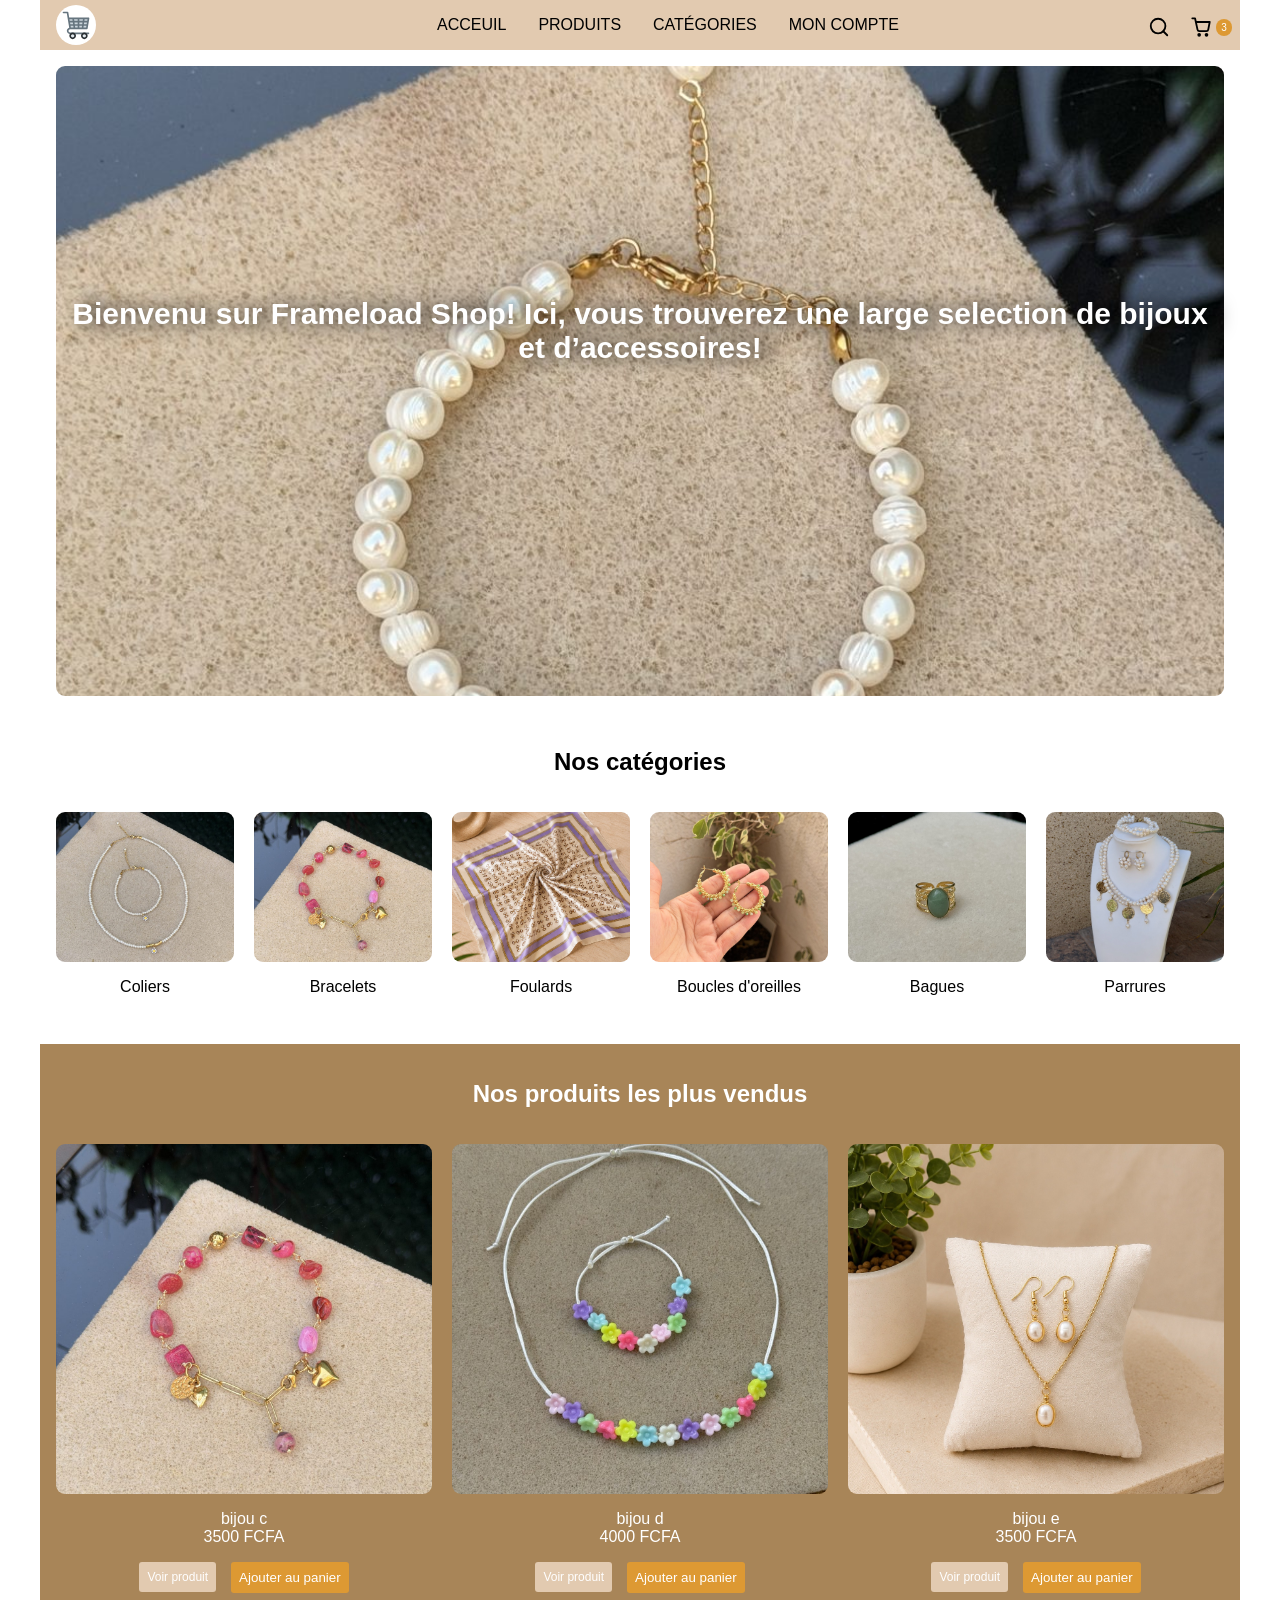
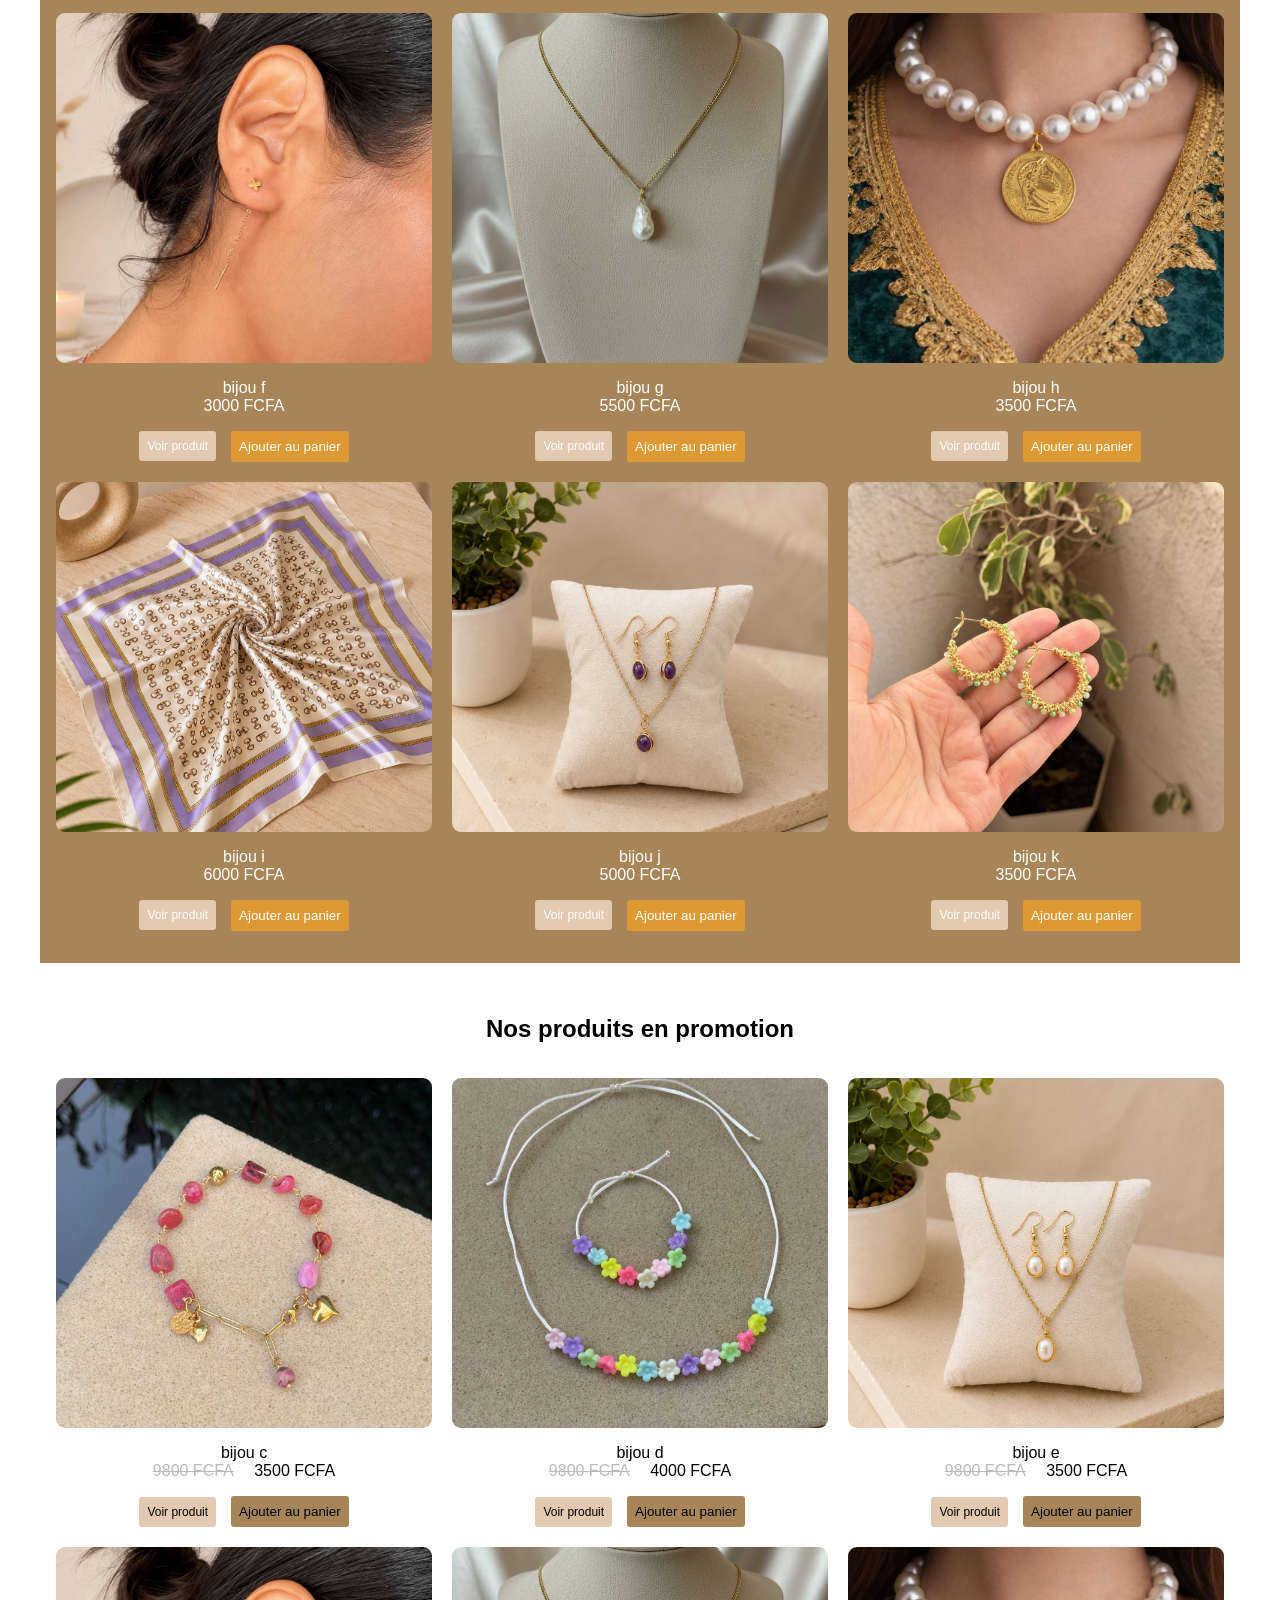
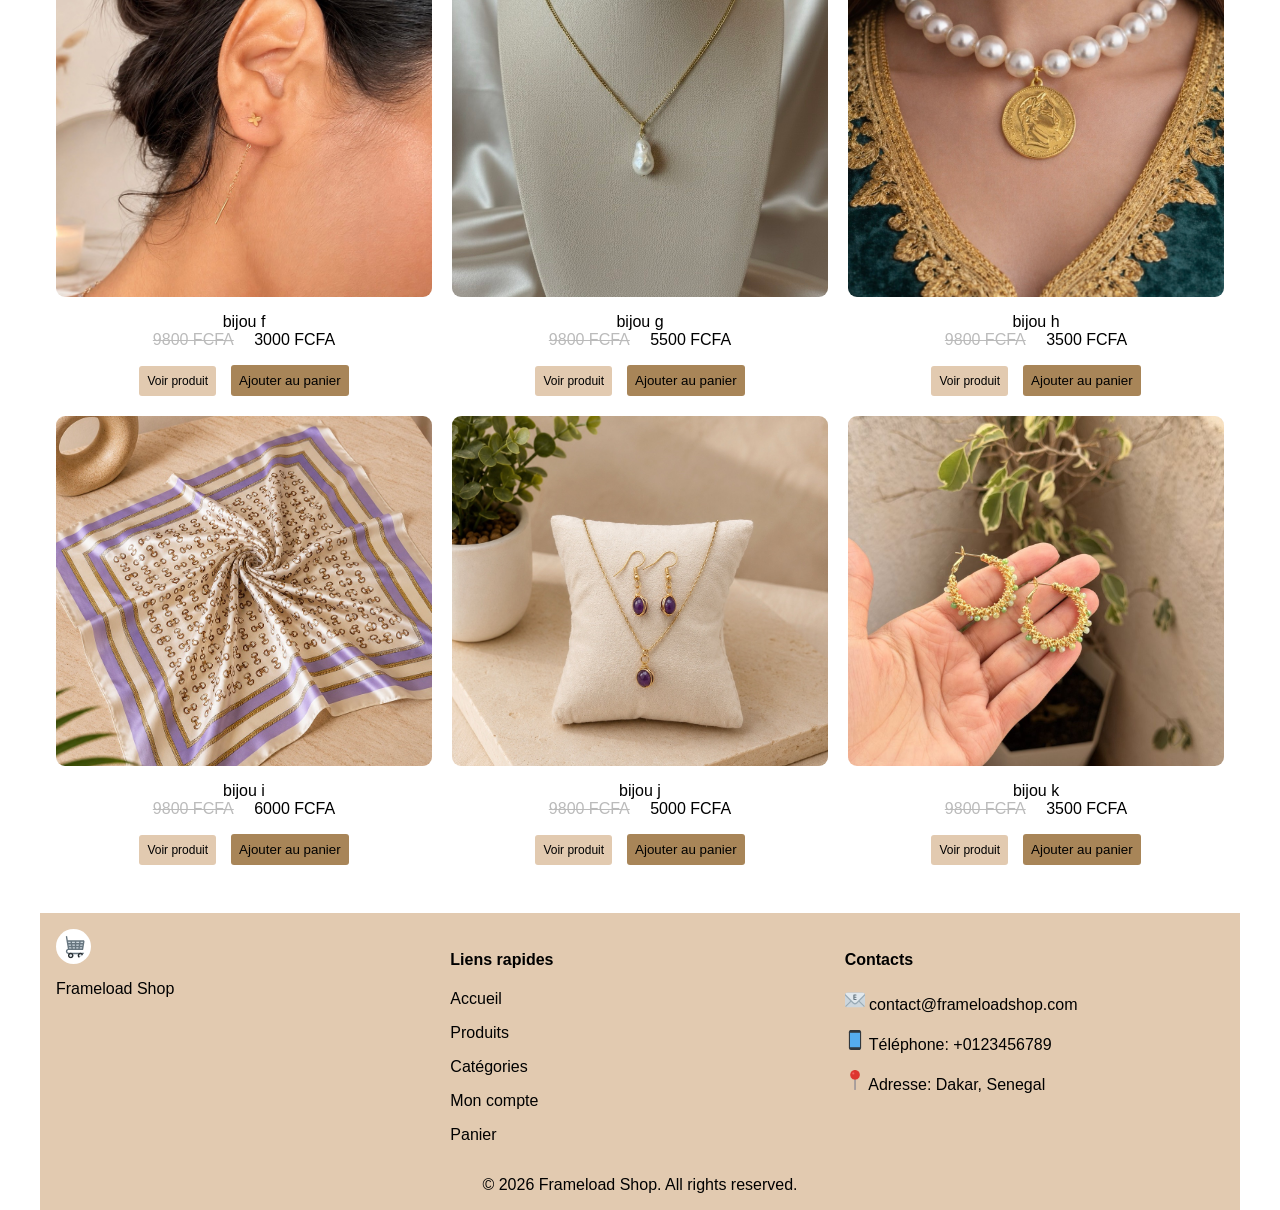
==== index.html @ c7bfb18d "feat: added a simple js scroll mechanism" ====
<!DOCTYPE html>
<html lang="fr">

<head>
    <meta charset="utf-8">
    <link rel="icon" type="image/x-icon" href="images/assets/favicon.ico">
    <link rel="icon" type="image/png" sizes="16x16" href="images/assets/favicon-16x16.png">
    <link rel="icon" type="image/png" sizes="32x32" href="images/assets/favicon-32x32.png">
    <link rel="apple-touch-icon" sizes="180x180" href="images/assets/apple-touch-icon.png">
    <link rel="icon" type="image/png" sizes="192x192" href="images/assets/icon-192x192.png">
    <link rel="icon" type="image/png" sizes="512x512" href="images/assets/icon-512x512.png">
    <meta name="viewport" content="width=device-width,initial-scale=1">
    <meta name="theme-color" content="#000000">
    <meta name="description"
        content="bijou est une web app d'e-commerce specialisée dans la vente de plante d'bijou vera. Elle a été concu avec React">
    <title>Frameload Shop - Acceuil</title>
    <script defer="defer" src="js/main.js"></script>
    <link href="css/style.css" rel="stylesheet">
</head>

<body class="container">
        <!-- debut header -->
        <header class="flex items-center justify-between" style="background: var(--secondary); z-index: 9; position: sticky; top: 0px; height: 50px;">
            <a style="border-radius: 45px" class="fmld-mrg-left fmld-hide-mobile white flex items-start fmld-pdg" href="./index.html">
                <img src="images/assets/cart.svg" alt="logo frameloadshop" width="30px" height="30px">
            </a>
            <div class="flex items-center justify-center fmld-pdg-left fmld-pdg-right header-container fmld-hide-mobile">
                <span
                    class="fmld-pdg-16 fmld-zoom-out fmld-upper" ><a href="./index.html">Acceuil</a>
                </span>
                <span
                    class="fmld-pdg-16 fmld-zoom-out fmld-upper"><a href="./pages/products.html" >Produits</a>
                </span>
                <span
                    class="fmld-pdg-16 fmld-zoom-out fmld-upper"><a href="./pages/categories.html" >Catégories</a>
                </span>
                <span
                    class="fmld-pdg-16 fmld-zoom-out fmld-upper"><a href="./pages/account.html" >Mon compte</a>
                </span>
            </div>
            <!-- <div class=""> -->
                <button onclick="viewCart('#nav-modal')" class="btn fmld-pdg-8 c-btn fmld-zoom-out fmld-hide-nomobile"
                    style="position: absolute; top: 8px; display: inline-block;">
                    <svg class="fmld-svg"
                        xmlns="http://www.w3.org/2000/svg" width="22" height="22" viewBox="0 0 24 24" fill="none"
                        stroke="currentColor" stroke-width="2" stroke-linecap="round" stroke-linejoin="round">
                        <line x1="3" y1="12" x2="21" y2="12"></line>
                        <line x1="3" y1="6" x2="21" y2="6"></line>
                        <line x1="3" y1="18" x2="21" y2="18"></line>
                    </svg>
                </button>
                
                <span class="fmld-hide-nomobile flex items-center justify-center fmld-width-100">
                    <a class="white fmld-pdg fmld-round"
                    href="./index.html">
                        <img src="images/assets/cart.svg" width="25px" height="25px" alt="app logo">
                    </a>
                </span>
                
                <div class=""
                    style="position: absolute; right: 0px; top: 8px; display: inline-block; width: 100px;">
                    <button onclick="viewCart('#search-modal')"
                        class="fmld-pdg-8 btn c-btn btn fmld-zoom-out">
                        <svg class="fmld-svg"
                            xmlns="http://www.w3.org/2000/svg" width="22" height="22" viewBox="0 0 24 24" fill="none"
                            stroke="currentColor" stroke-width="2" stroke-linecap="round" stroke-linejoin="round">
                            <circle cx="11" cy="11" r="8"></circle>
                            <line x1="21" y1="21" x2="16.65" y2="16.65"></line>
                        </svg>
                    </button>
                    <button onclick="viewCart('#cart-modal')" class="fmld-pdg-8 btn c-btn fmld-zoom-out">
                        <svg class="fmld-svg"
                            xmlns="http://www.w3.org/2000/svg" width="22" height="22" viewBox="0 0 24 24" fill="none"
                            stroke="currentColor" stroke-width="2" stroke-linecap="round" stroke-linejoin="round">
                            <circle cx="10" cy="20.5" r="1"></circle>
                            <circle cx="18" cy="20.5" r="1"></circle>
                            <path d="M2.5 2.5h3l2.7 12.4a2 2 0 0 0 2 1.6h7.7a2 2 0 0 0 2-1.6l1.6-8.4H7.1"></path>
                        </svg>
                        <span style="background: var(--accent); border-radius: 18px; color: white; padding: 3px 5px; font-size: 10px;">3</span>
                    </button>
                </div>
            <!-- </div> -->
        </header>

        <!-- nav panel -->
        <nav class="modal-parent" id="nav-modal">
            <div onclick="viewCart('#nav-modal')" class="modal-underlay"></div>
            <!-- navigation -->
            <div class="fmld-modal overlay-content fmld-anim-left" style="right: auto; left: 0%;">
                <div class="flex col wrap fmld-pdg-top fmld-mrg-top">
                    <a class="fmld-pdg-16 nav-btn-mobile fmld-xlarge" href="./index.html">Acceuil</a>
                    <a class="fmld-pdg-16 nav-btn-mobile fmld-xlarge" href="./pages/products.html">Produits</a>
                    <a class="fmld-pdg-16 nav-btn-mobile fmld-xlarge" href="./pages/categories.html">Catégories</a>
                    <a class="fmld-pdg-16 nav-btn-mobile fmld-xlarge" href="./pages/account.html">Compte</a>
                    <a class="fmld-pdg-16 nav-btn-mobile fmld-xlarge" href="./pages/cart.html">Panier</a>
                </div>
                
                <button onclick="viewCart('#nav-modal')" class="fmld-xlarge fmld-bold fmld-pdg-left fmld-pdg-right" style="position: absolute; top: 16px; right: 16px;">×</button>
            </div>
        </nav>
        <!-- fin header -->
        <main id="main" class="fmld-mrg-tb">
            <!-- bannière principale -->
            <section id="home-banner" class="fmld-mrg-16">
                <img src="images/products/img_0218-1152x1536.jpeg" alt="image produit">
                <h1 class="fmld-pdg-left fmld-pdg-right flex fmld-center items-center justify-center fmld-pdg fmld-width-90-fmld-width-400-l">
                    Bienvenu sur Frameload Shop! Ici, vous trouverez une large selection de bijoux et d’accessoires!</h1>
            </section>

            <!-- catégories -->
            <section class="fmld-center fmld-white fmld-pdg-top">
                <h2>Nos catégories</h2>
                <div class="grid-repeat-4 gap-2 fmld-pdg-16">
                    <div>
                        <a href="./pages/categories.html"><img class="category-img"
                                src="images/products/img_0215-1-1152x1536.jpeg" alt="image produit">
                            <p><span>Coliers</span></p>
                        </a>
                    </div>
                    <div>
                        <a href="./pages/categories.html"><img class="category-img"
                                src="images/products/img_0220-1152x1536.jpeg" alt="image produit">
                            <p><span>Bracelets</span></p>
                        </a>
                    </div>
                    <div>
                        <a href="./pages/categories.html"><img class="category-img"
                                src="images/products/724a218a-c403-4f24-9ea8-96eb12fb51f2-1.jpeg" alt="image produit">
                            <p><span>Foulards</span></p>
                        </a>
                    </div>
                    <div>
                        <a href="./pages/categories.html"><img class="category-img"
                                src="images/products/img_0269-1152x1536.jpeg" alt="image produit">
                            <p><span>Boucles d'oreilles</span></p>
                        </a>
                    </div>
                    <div>
                        <a href="./pages/categories.html"><img class="category-img"
                                src="images/products/img_5902-1152x1536.jpeg" alt="image produit">
                            <p><span>Bagues</span></p>
                        </a>
                    </div>
                    <!-- <div>
                        <a href="./pages/categories.html"><img class="category-img"
                                src="images/products/a.jpeg" alt="image produit">
                            <p><span>Galets</span></p>
                        </a>
                    </div> -->
                    <div>
                        <a href="./pages/categories.html"><img class="category-img"
                                src="images/products/img_0961-1-scaled.jpeg" alt="image produit">
                            <p><span>Parrures</span></p>
                        </a>
                    </div>
                </div>
            </section>

            <!-- produits populaires -->
            <section class="fmld-mrg-tb fmld-pdg-top fmld-pdg-bottom fmld-center primary text-white">
                <h2>Nos produits les plus vendus</h2>
                <div class="grid-repeat gap-2 fmld-pdg-16">
                    <div class="fmld-mrg-tb-">
                        <a href="./product-detail.html">
                            <img src="images/products/img_0220-1152x1536.jpeg" class="product-img" alt="image produit">
                            <p>
                                <span>bijou c</span><br>
                                <span>3500 FCFA</span>
                            </p>
                        </a>
                        <div class="flex items-center justify-center gap-1">
                            <a href="./pages/product-detail.html" class="btn fav-btn fmld-zoom-out fmld-small secondary text-black">Voir produit</a> <button class="btn fav-btn fmld-zoom-out accent">Ajouter au panier</button>
                        </div>
                    </div>
                    <div class="fmld-mrg-tb-"><a href="./pages/product-detail.html"><img
                                src="images/products/img_0360-1152x1536.jpeg" class="product-img" alt="image produit">
                            <p><span>bijou d</span><br><span>4000 FCFA</span></p>
                        </a>
                        <div class="flex items-center justify-center gap-1">
                            <a href="./pages/product-detail.html" class="btn fav-btn fmld-zoom-out fmld-small secondary text-black">Voir produit</a> <button class="btn fav-btn fmld-zoom-out accent">Ajouter au panier</button>
                        </div></div>
                    <div class="fmld-mrg-tb-"><a href="./pages/product-detail.html">
                        <img
                                src="images/products/copy_4aebbcf3-3733-4505-a703-7c349a429045.jpeg" class="product-img" alt="image produit">
                            <p><span>bijou e</span><br><span>3500 FCFA</span></p>
                        </a>
                        <div class="flex items-center justify-center gap-1">
                            <a href="./pages/product-detail.html" class="btn fav-btn fmld-zoom-out fmld-small secondary text-black">Voir produit</a> <button class="btn fav-btn fmld-zoom-out accent">Ajouter au panier</button>
                        </div></div>
                    <div class="fmld-mrg-tb-"><a href="./pages/product-detail.html"><img
                        src="images/products/copy_bfe592db-873a-4e55-8c49-1a8b7764c0f2.jpeg" class="product-img" alt="image produit">
                            <p><span>bijou f</span><br><span>3000 FCFA</span></p>
                        </a>
                        <div class="flex items-center justify-center gap-1">
                            <a href="./pages/product-detail.html" class="btn fav-btn fmld-zoom-out fmld-small secondary text-black">Voir produit</a> <button class="btn fav-btn fmld-zoom-out accent">Ajouter au panier</button>
                        </div></div>
                    <div class="fmld-mrg-tb-"><a href="./pages/product-detail.html"><img
                                src="images/products/img_0561.jpeg" class="product-img" alt="image produit">
                            <p><span>bijou g</span><br><span>5500 FCFA</span></p>
                        </a>
                        <div class="flex items-center justify-center gap-1">
                            <a href="./pages/product-detail.html" class="btn fav-btn fmld-zoom-out fmld-small secondary text-black">Voir produit</a> <button class="btn fav-btn fmld-zoom-out accent">Ajouter au panier</button>
                        </div></div>
                    <div class="fmld-mrg-tb-"><a href="./pages/product-detail.html"><img
                                src="images/products/2ea9ccf4-2689-433b-bcbb-2a005c1012db-1.jpeg" class="product-img" alt="image produit">
                            <p><span>bijou h</span><br><span>3500 FCFA</span></p>
                        </a>
                        <div class="flex items-center justify-center gap-1">
                            <a href="./pages/product-detail.html" class="btn fav-btn fmld-zoom-out fmld-small secondary text-black">Voir produit</a> <button class="btn fav-btn fmld-zoom-out accent">Ajouter au panier</button>
                        </div></div>
                    <div class="fmld-mrg-tb-"><a href="./pages/product-detail.html"><img
                                src="images/products/724a218a-c403-4f24-9ea8-96eb12fb51f2-1.jpeg" class="product-img" alt="image produit">
                            <p><span>bijou i</span><br><span>6000 FCFA</span></p>
                        </a>
                        <div class="flex items-center justify-center gap-1">
                            <a href="./pages/product-detail.html" class="btn fav-btn fmld-zoom-out fmld-small secondary text-black">Voir produit</a> <button class="btn fav-btn fmld-zoom-out accent">Ajouter au panier</button>
                        </div></div>
                    <div class="fmld-mrg-tb-"><a href="./pages/product-detail.html"><img
                                src="images/products/copy_27ce58d0-7865-4e79-ac67-4fc6a7f4daf3.jpeg" class="product-img" alt="image produit">
                            <p><span>bijou j</span><br><span>5000 FCFA</span></p>
                        </a>
                        <div class="flex items-center justify-center gap-1">
                            <a href="./pages/product-detail.html" class="btn fav-btn fmld-zoom-out fmld-small secondary text-black">Voir produit</a> <button class="btn fav-btn fmld-zoom-out accent">Ajouter au panier</button>
                        </div></div>
                    <div class="fmld-mrg-tb-"><a href="pages/product-detail.html"><img
                                src="images/products/img_0269-1152x1536.jpeg" class="product-img" alt="image produit">
                            <p><span>bijou k</span><br><span>3500 FCFA</span></p>
                        </a>
                        <div class="flex items-center justify-center gap-1">
                            <a href="./pages/product-detail.html" class="btn fav-btn fmld-zoom-out fmld-small secondary text-black">Voir produit</a> <button class="btn fav-btn fmld-zoom-out accent">Ajouter au panier</button>
                        </div></div>
                </div>
            </section>

            <!-- produits en promotion -->
            <section class="fmld-mrg-tb fmld-pdg-top fmld-pdg-bottom" style="background: var(--white); color: var(--black); text-align: center;">
                <h2>Nos produits en promotion</h2>
                <div class="grid-repeat gap-2 fmld-pdg-16">
                    <div class="fmld-mrg-tb-">
                        <a href="./product-detail.html">
                            <img src="images/products/img_0220-1152x1536.jpeg" class="product-img" alt="image produit">
                            <p><span>bijou c</span><br> <span class="fmld-line-through fmld-pdg-right text-gray">9800 FCFA</span> <span>3500 FCFA</span></p>
                        </a>
                        <div class="flex items-center justify-center gap-1">
                            <a href="./pages/product-detail.html" class="btn fav-btn fmld-zoom-out fmld-small secondary">Voir produit</a> <button class="btn fav-btn fmld-zoom-out">Ajouter au panier</button>
                        </div>
                    </div>
                    <div class="fmld-mrg-tb-"><a href="./pages/product-detail.html"><img
                                src="images/products/img_0360-1152x1536.jpeg" class="product-img" alt="image produit">
                            <p><span>bijou d</span><br> <span class="fmld-line-through fmld-pdg-right text-gray">9800 FCFA</span> <span>4000 FCFA</span></p>
                        </a><div class="flex items-center justify-center gap-1">
                            <a href="./pages/product-detail.html" class="btn fav-btn fmld-zoom-out fmld-small secondary">Voir produit</a> <button class="btn fav-btn fmld-zoom-out">Ajouter au panier</button>
                        </div></div>
                    <div class="fmld-mrg-tb-"><a href="./pages/product-detail.html">
                        <img
                                src="images/products/copy_4aebbcf3-3733-4505-a703-7c349a429045.jpeg" class="product-img" alt="image produit">
                            <p><span>bijou e</span><br> <span class="fmld-line-through fmld-pdg-right text-gray">9800 FCFA</span> <span>3500 FCFA</span></p>
                        </a><div class="flex items-center justify-center gap-1">
                            <a href="./pages/product-detail.html" class="btn fav-btn fmld-zoom-out fmld-small secondary">Voir produit</a> <button class="btn fav-btn fmld-zoom-out">Ajouter au panier</button>
                        </div></div>
                    <div class="fmld-mrg-tb-"><a href="./pages/product-detail.html"><img
                        src="images/products/copy_bfe592db-873a-4e55-8c49-1a8b7764c0f2.jpeg" class="product-img" alt="image produit">
                            <p><span>bijou f</span><br> <span class="fmld-line-through fmld-pdg-right text-gray">9800 FCFA</span> <span>3000 FCFA</span></p>
                        </a><div class="flex items-center justify-center gap-1">
                            <a href="./pages/product-detail.html" class="btn fav-btn fmld-zoom-out fmld-small secondary">Voir produit</a> <button class="btn fav-btn fmld-zoom-out">Ajouter au panier</button>
                        </div></div>
                    <div class="fmld-mrg-tb-">
                        <a href="./pages/product-detail.html">
                            <img src="images/products/img_0561.jpeg" class="product-img" alt="image produit">
                            <p><span>bijou g</span><br> <span class="fmld-line-through fmld-pdg-right text-gray">9800 FCFA</span> <span>5500 FCFA</span></p>
                        </a>
                        <div class="flex items-center justify-center gap-1">
                            <a href="./pages/product-detail.html" class="btn fav-btn fmld-zoom-out fmld-small secondary">Voir produit</a> <button class="btn fav-btn fmld-zoom-out">Ajouter au panier</button>
                        </div></div>
                    <div class="fmld-mrg-tb-"><a href="./pages/product-detail.html"><img
                                src="images/products/2ea9ccf4-2689-433b-bcbb-2a005c1012db-1.jpeg" class="product-img" alt="image produit">
                            <p><span>bijou h</span><br> <span class="fmld-line-through fmld-pdg-right text-gray">9800 FCFA</span> <span>3500 FCFA</span></p>
                        </a><div class="flex items-center justify-center gap-1">
                            <a href="./pages/product-detail.html" class="btn fav-btn fmld-zoom-out fmld-small secondary">Voir produit</a> <button class="btn fav-btn fmld-zoom-out">Ajouter au panier</button>
                        </div></div>
                    <div class="fmld-mrg-tb-"><a href="./pages/product-detail.html"><img
                                src="images/products/724a218a-c403-4f24-9ea8-96eb12fb51f2-1.jpeg" class="product-img" alt="image produit">
                            <p><span>bijou i</span><br> <span class="fmld-line-through fmld-pdg-right text-gray">9800 FCFA</span> <span>6000 FCFA</span></p>
                        </a><div class="flex items-center justify-center gap-1">
                            <a href="./pages/product-detail.html" class="btn fav-btn fmld-zoom-out fmld-small secondary">Voir produit</a> <button class="btn fav-btn fmld-zoom-out">Ajouter au panier</button>
                        </div></div>
                    <div class="fmld-mrg-tb-"><a href="./pages/product-detail.html"><img
                                src="images/products/copy_27ce58d0-7865-4e79-ac67-4fc6a7f4daf3.jpeg" class="product-img" alt="image produit">
                            <p><span>bijou j</span><br> <span class="fmld-line-through fmld-pdg-right text-gray">9800 FCFA</span> <span>5000 FCFA</span></p>
                        </a>
                        <div class="flex items-center justify-center gap-1">
                            <a href="./pages/product-detail.html" class="btn fav-btn fmld-zoom-out fmld-small secondary">Voir produit</a> <button class="btn fav-btn fmld-zoom-out">Ajouter au panier</button>
                        </div></div>
                    <div class="fmld-mrg-tb-"><a href=".pages/product-detail.html"><img
                                src="images/products//img_0269-1152x1536.jpeg" class="product-img" alt="image produit">
                            <p><span>bijou k</span><br> <span class="fmld-line-through fmld-pdg-right text-gray">9800 FCFA</span> <span>3500 FCFA</span></p>
                        </a><div class="flex items-center justify-center gap-1">
                            <a href="./pages/product-detail.html" class="btn fav-btn fmld-zoom-out fmld-small secondary">Voir produit</a> <button class="btn fav-btn fmld-zoom-out">Ajouter au panier</button>
                        </div></div>
                </div>
            </section>

            <!-- modals -->
            <aside>
                <div class="modal-parent" id="cart-modal">
                    <div onclick="viewCart('#cart-modal')" class="modal-underlay"></div>
                    <div class="fmld-modal fmld-anim-right">
                        <h4 class="flex items-center justify-between gap-1 fmld-pdg-8">
                            <span class="fmld-large fmld-bold">
                                Mon panier
                                <span class="accent text-white" style="border-radius: 20px; padding: 3px 5px; margin: 4px; font-size: 10px;">3</span>
                            </span>
                            <button onclick="viewCart('#cart-modal')" class="fmld-xlarge fmld-bold fmld-pdg-left fmld-pdg-right">×</button>
                        </h4>
                        <div class="fmld-pdg-8" style="overflow-y: scroll;">
                            <div id="item-1" class="flex items-center justify-between gap-1 border-top-light" style="height: 125px;">
                                <a href="./pages/product-detail.html">
                                    <img alt="image produit" src="./images/products/img_0218-1152x1536.jpeg" class="modal-cart-img">
                                </a>
                                <a class="fmld-mrg-tb fmld-medium" href="./pages/product-detail.html">bijou g</a>
        
                                <span class="fmld-mrg-tb fmld-medium">5500 FCFA</span>
    
                                <span >
                                    <button type="button" onclick="hideElement('#item-1')" class="c-btn fmld-large">×</button>
                                </span>
                            </div>
                            <div id="item-2" class="flex items-center justify-between gap-1 border-top-light" style="height: 125px;">
                                <a href="./pages/product-detail.html">
                                    <img alt="image produit" src="./images/products/img_0412-1152x1536.jpeg" class="modal-cart-img">
                                </a>
                                <a class="fmld-mrg-tb fmld-medium" href="./pages/product-detail.html">bijou g</a>
        
                                <span class="fmld-mrg-tb fmld-medium">5500 FCFA</span>
                                
                                <span >
                                    <button type="button" onclick="hideElement('#item-2')" class="c-btn fmld-large">×</button>
                                </span>
                            </div>
                            <div id="item-3" class="flex items-center justify-between gap-1 border-top-light" style="height: 125px;">
                                <a href="./pages/product-detail.html">
                                    <img alt="image produit" src="./images/products/img_0360-1152x1536.jpeg" class="modal-cart-img">
                                </a>
                                <a class="fmld-mrg-tb fmld-medium" href="./pages/product-detail.html">bijou g</a>
        
                                <span class="fmld-mrg-tb fmld-medium">5500 FCFA</span>
                                
                                <span >
                                    <button type="button" onclick="hideElement('#item-3')" class="c-btn fmld-large">×</button>
                                </span>
                            </div>
                        </div>
                        <div class="flex items-center justify-between gap-1 fmld-pdg-8">
                            <a href="./cart.html">
                                <button class="btn fmld-pdg-16 fmld-zoom-out">Consulter mon panier</button>
                            </a>
                            <a href="./checkout.html">
                                <button class="btn fmld-pdg-16 fmld-zoom-out secondary">Acheter maintenant</button>
                            </a>
                        </div>
                    </div>
                </div>
                <div class="modal-parent" id="search-modal">
                    <div onclick="viewCart('#search-modal')" class="modal-underlay"></div>
                    <div class="fmld-modal fmld-anim-left" style="right: auto; left: 0%;">
                        <h4 class="flex items-center justify-between gap-1 fmld-mrg-16">
                            <span class="fmld-large fmld-bold">Rechercher quelquechose</span>
                            <button onclick="viewCart('#search-modal')" class="fmld-xlarge fmld-bold fmld-pdg-left fmld-pdg-right">×</button>
                        </h4>
                        <input id="search" class="fmld-width-90 fmld-pdg-8 fmld-mrg-right fmld-mrg-left border-gray" type="search" placeholder="Tapez ici pour rechercher" oninput="filterContent('.item-name','#search')"
                            style="height: 45px;">
                        <div class="fmld-mrg-16">
                            <div id="item-1" class="flex items-center justify-between gap-1 border-top-light" style="height: 125px;">
                                <a href="./pages/product-detail.html">
                                    <img alt="image produit" src="./images/products/img_0218-1152x1536.jpeg" class="modal-cart-img">
                                </a>
                                <a class="item-name fmld-mrg-tb fmld-medium" href="./pages/product-detail.html">bracelet</a>
        
                                <span class="fmld-mrg-tb fmld-medium">5500 FCFA</span>
    
                                <span >
                                    <button type="button" onclick="hideElement('#item-1')" class="c-btn fmld-large">×</button>
                                </span>
                            </div>
                            <div id="item-2" class="flex items-center justify-between gap-1 border-top-light" style="height: 125px;">
                                <a href="./pages/product-detail.html">
                                    <img alt="image produit" src="./images/products/img_0412-1152x1536.jpeg" class="modal-cart-img">
                                </a>
                                <a class="item-name fmld-mrg-tb fmld-medium" href="./pages/product-detail.html">boucle d'oreilles</a>
        
                                <span class="fmld-mrg-tb fmld-medium">5500 FCFA</span>
                                
                                <span >
                                    <button type="button" onclick="hideElement('#item-2')" class="c-btn fmld-large">×</button>
                                </span>
                            </div>
                            <div id="item-3" class="flex items-center justify-between gap-1 border-top-light" style="height: 125px;">
                                <a href="./pages/product-detail.html">
                                    <img alt="image produit" src="./images/products/img_0360-1152x1536.jpeg" class="modal-cart-img">
                                </a>
                                <a class="item-name fmld-mrg-tb fmld-medium" href="./pages/product-detail.html">galets</a>
        
                                <span class="fmld-mrg-tb fmld-medium">5500 FCFA</span>
                                
                                <span >
                                    <button type="button" onclick="hideElement('#item-3')" class="c-btn fmld-large">×</button>
                                </span>
                            </div>
                            <div id="item-4" class="flex items-center justify-between gap-1 border-top-light" style="height: 125px;">
                                <a href="./pages/product-detail.html">
                                    <img alt="image produit" src="./images/products/img_0269-1152x1536.jpeg" class="modal-cart-img">
                                </a>
                                <a class="item-name fmld-mrg-tb fmld-medium" href="./pages/product-detail.html">boucle d'oreilles</a>
        
                                <span class="fmld-mrg-tb fmld-medium">5500 FCFA</span>
                                
                                <span >
                                    <button type="button" onclick="hideElement('#item-3')" class="c-btn fmld-large">×</button>
                                </span>
                            </div>
                            <div id="item-5" class="flex items-center justify-between gap-1 border-top-light" style="height: 125px;">
                                <a href="./pages/product-detail.html">
                                    <img alt="image produit" src="./images/products/img_0561.jpeg" class="modal-cart-img">
                                </a>
                                <a class="item-name fmld-mrg-tb fmld-medium" href="./pages/product-detail.html">collier</a>
        
                                <span class="fmld-mrg-tb fmld-medium">5500 FCFA</span>
                                
                                <span >
                                    <button type="button" onclick="hideElement('#item-3')" class="c-btn fmld-large">×</button>
                                </span>
                            </div>
                        </div>
                    </div>
                </div>
            </aside>
        </main>

        <!-- footer -->
        <footer class="fmld-pdg-16" style="background: var(--secondary); position: relative; bottom: 0px;">
            <div class="grid-repeat gap-1">
              <!-- Brand -->
              <div>
                <a href="./index.html">
                    <img src="images/assets/cart.svg" width="25px" height="25px" alt="app logo" style="border-radius: 45px" class="white flex items-start fmld-pdg">
                </a>
                <p class="mt-2 text-sm text-gray-500">Frameload Shop</p>
              </div>
        
              <!-- Quick Links -->
            <div>
                <h4 class="">Liens rapides</h4>
                <ul class="fmld-list-nobullet fmld-pdg-0">
                    <li class="fmld-pdg-bottom"><a href="index.html">Accueil</a></li>
                    <li class="fmld-pdg-bottom"><a href="pages/products.html">Produits</a></li>
                    <li class="fmld-pdg-bottom"><a href="pages/categories.html">Catégories</a></li>
                    <li class="fmld-pdg-bottom"><a href="pages/account.html">Mon compte</a></li>
                    <li class="fmld-pdg-bottom"><a href="#">Panier</a></li>
                </ul>
            </div>
        
              <!-- Socials -->
              <div>
                <h4 class="">Contacts</h4>
                <p><img class="inline-block" src="images/assets/email.svg" alt="emoji email" height="20px" width="20px">  <a href="mailto:contact@frameloadshop.com" class=""> contact@frameloadshop.com</a></p>
                <p><img class="inline-block" src="images/assets/phone.svg" alt="emoji phone" height="20px" width="20px"> Téléphone: <a href="tel:+221707981934" class="">+0123456789</a></p>
                <p><img class="inline-block" src="images/assets/pin.png" alt="emoji phone" height="20px" width="20px"> Adresse: Dakar, Senegal</p>
              </div>
            </div>
        
            <div class="fmld-center ">
              © 2026 Frameload Shop. All rights reserved.
            </div>
        </footer>
</body>

</html>
---- css/style.css ----
:root {
    --primary: #a88558;
    --secondary: #e2cab0;
    --accent:#dd9933;/*#b58d8d*/
    --white: #fff;
    --black: var(--black);
    --gray: #bbb;
    --gray-light: #eee;
    --gray-dark: #333;
    --red: #f44336;
}

::-webkit-scrollbar {
    width: 0px;
    height: 0px;
}

::-webkit-scrollbar-track {
    background: #fff;
    width: 0px;
    height: 0px;
    
}

body {
    margin: 0px;
    padding: 0px;
    box-sizing: border-box;
    font-family: Helvetica, 'Trebuchet MS', 'Lucida Sans Unicode', 'Lucida Grande', 'Lucida Sans', sans-serif;
}

dd {
    margin-inline-start: 0px;
}

.transparent {
    background: transparent !important;
}

.primary {
    background: var(--primary) !important;
}

.secondary {
    background: var(--secondary) !important;
}

.accent {
    background: var(--accent) !important;
}

.white {
    background: var(--white);
}

.black {
    background: var(--black);
}

.gray {
    background: var(--gray);
}

.gray-light {
    background: var(--gray-light);
}

.text-primary {
    color: var(--primary);
}

.text-white {
    color: var(--white);
}

.text-black {
    color: var(--black);
}

.text-gray-dark {
    color: var(--gray-dark);
}

.text-gray-light {
    color: var(--gray-light);
}

.text-gray {
    color: var(--gray);
}

.text-red, .invalid-feedback {
    color: var(--red);
}

.border-primary {
    border: 1px solid var(--primary);
}

.border-secondary {
    border: 1px solid var(--secondary);
}

.border-accent {
    border: 1px solid var(--accent);
}

.border-gray {
    border: 2px solid var(--gray);
}

.border-top-gray {
    border-top: 2px solid var(--gray);
}

.border-light {
    border: 2px solid var(--gray-light);
}


.border-wave-light {
    border: 2px dashed var(--gray-light);
    text-decoration: 3px dashed var(--gray-light);
}

.border-top-light {
    border-top: 2px solid var(--gray-light);
}

.fmld-start {
    text-align:left;
}

.fmld-center {
    text-align: center;
}

.fmld-right {
    text-align:right;
}

.fmld-justify {
    text-align: justify;
}

.fmld-bold {
    font-weight: bold;
}

.fmld-hide {
    display: none;
}

.fmld-show {
    display: block;
}

.fmld-inline-block {
    display: inline-block;
}

.fmld-anim-left {
    position: relative;
    animation: anime-left 0.4s ease 0s 1 normal none running;
}

.cart-svg {
    color: var(--gray);
}

.fmld-anime-cart {
    position: relative;
    animation: anime-cart 3.5s linear 0s infinite normal none running;
}

@keyframes anime-cart {
    0% {
        transform: translateX(75px);
    }

    25% {
        transform: translateX(150px);
    }

    50% {
        transform: translateX(200px);
    }

    75% {
        transform: translateX(150px);
    }

    100% {
        transform: translateX(75px);
    }
}

@keyframes anime-left {
    0% {
        left: -300px;
        opacity: 0;
    }

    100% {
        left: 0px;
        opacity: 1;
    }
}

.fmld-anim-right {
    position: relative;
    animation: anime-right 0.4s ease 0s 1 normal none running;
}

@keyframes anime-right {
    0% {
        right: -300px;
        opacity: 0;
    }

    100% {
        right: 0px;
        opacity: 1;
    }
}

.fmld-anim-zoom:hover {
    position: relative;
    animation: anime-zoom 1.5s ease-in-out 0s 1 normal none running;
}

@keyframes anime-zoom {

    0%,
    100% {
        transform: scale(1.5, 1.5);
    }

    50% {
        transform: scale(1, 1);
    }
}

input[type="tel"],
input[type="text"],
input[type="search"], 
input[type="number"], 
input[type="email"], 
input[type="password"], 
textarea,
select {
    font-size: 16px;
}

input[type="checkbox"]{
    width: 18px;height: 18px;
}

select {
    border-radius: 0px;
    padding: 8px;
}

a {
    text-decoration: none;
    color: var(--black);
}

.fmld-round {
    border-radius: 180px !important;
}

.fmld-rounded {
    border-radius: 6px;
}

.fmld-rounded-16 {
    border-radius: 16px;
}

.fmld-squared {
    border-radius: 1px;
}

.fmld-mrg-left {
    margin-left: 16px;
}

.fmld-mrg-right {
    margin-right: 16px;
}

.fmld-mrg-tb {
    margin-top: 16px;
    margin-bottom: 16px;
}

.fmld-mrg {
    margin: 8px 8px;
}

.fmld-mrg-lr {
    margin-left: 8px;
    margin-right: 8px;
}

.fmld-mrg-16 {
    margin: 16px 16px;
}

.fmld-mrg-32 {
    margin: 32px 32px;
}

.fmld-mrg-64 {
    margin: 64px 64px;
}

.fmld-mrg-bottom {
    margin-bottom: 16px;
}

.fmld-mrg-top {
    margin-top: 16px;
}

.fmld-pdg-0 {
    padding: 0px;
}

.fmld-pdg {
    padding: 5px 5px!important;
}

.fmld-pdg-8 {
    padding: 8px 8px!important;
}

.fmld-pdg-10 {
    padding: 10px 10px !important;
}

.fmld-pdg-16 {
    padding: 16px 16px !important;
}

.fmld-pdg-32 {
    padding: 32px 32px;
}

.fmld-pdg-64 {
    padding: 64px 64px;
}

.fmld-pdg-top {
    padding-top: 16px;
}

.fmld-pdg-bottom {
    padding-bottom: 16px;
}

.fmld-pdg-left {
    padding-left: 16px;
}

.fmld-pdg-right {
    padding-right: 16px;
}

.row-gap {
    row-gap: 10px
}

.row-gap-1 {
    row-gap: 16px
}

.row-gap-2 {
    row-gap: 32px;
}

.row-gap-3 {
    row-gap: 64px;
}

.column-gap {
    column-gap: 10px
}

.column-gap-1 {
    column-gap: 16px
}

.column-gap-2 {
    column-gap: 32px
}

.column-gap-3 {
    column-gap: 64px;
}


.fmld-modal {
    position: fixed;
    z-index: 39;
    background: var(--white);
    width: 350px;
    height: 100%;
    right: 0%;
    top: 0%;
    overflow-x: none;
    overflow-y: scroll;
    display: inherit;
    border: 1px solid var(--gray-light);
}

.modal-underlay {
    background: rgba(0, 0, 1, 0.5);
    position: fixed;
    z-index: 33;
    top: 0px;
    bottom: 0px;
    left: 0px;
    right: 0px;
}

.fmld-modal>span {
    cursor: pointer;
}

.modal-parent {
    background: rgba(0, 0, 1, 0.5);
    width: 100%;
    height: 100%;
    position: fixed;
    top: 0px;
    display: none;
    z-index: 99;
}

.fmld-right {
    text-align: right!important;
}

.fmld-left {
    text-align: left!important;
}

.fmld-width-90 {
    width: 90%;
}

.fmld-width-100 {
    width: 100%!important;
}

.fmld-svg {
    display: inline;
    vertical-align: middle
}

button,
.btn {
    border: 0px;
    box-shadow: inset;
    cursor: pointer;
    border: initial;
    border-radius: 3px;
    padding: 5px;
    color: var(--black);
    background: var(--primary);
}

.b-btn {
    position: sticky;
    bottom: 3px;
    background: var(--white);
    width: 100%;
    color: var(--black) !important;
}

.c-btn {
    background: transparent;
    color: var(--black) !important;
}

.nav-btn-mobile{color:var(--secondary)!important;}

.category-btn::-webkit-scrollbar {
    width: 0px;
    height: 0px;
}

.fmld-list-bullet {
    list-style-type:circle;
}

.fmld-list-nobullet {
    list-style-type: none;
    list-style-position: inside;
}

.menu {
    display: inline;
    width: 75px;
}

.fmld-upper {
    text-transform: uppercase
}

.fmld-line-through {
    text-decoration: line-through
}

.fmld-small {
    font-size: 12px;
}

.fmld-medium {
    font-size: 16px;
}

.fmld-large {
    font-size: 18px;
}

.fmld-xlarge {
    font-size: 22px;
}

.fmld-xxlarge {
    font-size: 28px;
}

.fmld-height-80vh {
    min-height: 80vh;
}

#home-banner {
    height: 60vh; 
    justify-content: center; 
    position: relative;
}

#home-banner img {
    width: 100%; height: 100%; object-fit: cover; object-position: center center; border-radius: 9px;
}

#home-banner h1 {
    height: 30px; top: 35%;position: absolute; text-shadow: black 10px 0px 20px; color: white; font-size: 30px; text-overflow: ellipsis;
}

.img-thumbnail {
    width: 100px;
    height: 100px;
    flex-shrink: 0;
    margin: 8px;
    cursor: pointer;
    background: var(--white);
}

.img-thumbnail>img {
    object-fit: contain;
    width: 100%;
    height: 100%;
    border-radius: 6px;
}

.product-img {
    width: 100%;
    height: 285px;
    object-fit: cover;
    object-position: center;
    border-radius: 9px !important;
    transition: scroll 0.5s cubic-bezier(0.075, 0.82, 0.165, 1);
    display: flex;
    overflow-x: scroll;
    overflow-y: none;
    scroll-snap-type: x mandatory;
    -webkit-overflow-scrolling: touch;
}

.category-img {
    width: 100%;
    height: 125px;
    object-fit: cover;
    object-position: center;
    border-radius: 9px !important;
    transition: scroll 0.5s cubic-bezier(0.075, 0.82, 0.165, 1);
    display: flex;
    overflow-x: scroll;
    overflow-y: none;
    scroll-snap-type: x mandatory;
    -webkit-overflow-scrolling: touch;
}

.img-thumbnail, .modal-cart-img{
    width: 95px; height: 95px; object-fit: cover;border-radius: 6px !important;
}

.product-thumbnail-img{
    width: 65px; height: 65px; object-fit: cover;border-radius: 6px !important;
}

.flex {
    display: flex
}

.col {
    flex-direction: column
}

.row {
    flex-direction: row
}

.wrap {
    flex-wrap: wrap
}

.items-start {
    align-items: flex-start
}
.justify-end {
    justify-content: flex-end
}

.items-center {
    align-items: center
}

.justify-center {
    justify-content: center;
}

.justify-between {
    justify-content: space-between
}

[class*='grid-c'],
[class*='grid-m'],
[class*='grid-row'] {
    display: grid;
    gap: 0px 10px;
}

.grid-repeat {
    display: grid;
    grid-template-columns: repeat(auto-fit, minmax(275px, 1fr));
}

.grid-repeat-2 {
    display: grid;
    grid-template-columns: repeat(auto-fill, minmax(305px, 1fr));
}

.grid-repeat-4 {
    display: grid;
    grid-template-columns: repeat(auto-fill, minmax(150px, 1fr));
}

.gap-1 {
    gap: 20px 15px !important;
}

.gap-2 {
    gap: 20px 20px !important;
}

.grid-center {
    justify-items: center;
}

/**Begin Image Scrollsnap**/
#slide-container,
.slider-parent {
    width: 100%;
    height: 50vh;
    margin: 0% auto;
    overflow-x: scroll;
    overflow-y: hidden;
    white-space: nowrap;
    scroll-snap-type: x mandatory;
}

.slider-parent {
    height: 80%;
}

.slider {
    width: 96%;
    height: 100%;
    border-radius: "15px";
    display: inline-block;
    position: relative;
    scroll-snap-align: center;
    scroll-snap-stop: always;
    -webkit-overflow-scrolling: touch;
    object-fit: cover;
    object-position: center;
}

.slider-img {
    width: 100%;
    height: 100%;
    object-fit: cover;
    object-position: center;
    background: #fff;
    transition: 0.3s ease-out;
}

/**End Image Scrollsnap**/
.slide-thumbnail {
    display: flex;
    flex-flow: row nowrap !important;
    height: 100px;
    width: 100%;
    list-style: none inside;
    align-items: start;
    text-align: center;
    height: auto;
    overflow-x: scroll;
    overflow-y: hidden;
    scroll-snap-type: x mandatory;
    margin: 0px;
    padding: 0px;
}


@media (min-width:768px) {
    .fmld-width-50-l {
        width: 48%;
    }
    .fmld-width-90-l {
        width: 90%;
    }
    
    .fmld-width-100-l {
        width: 100%;
    }

    .fmld-width-300-l {
        width: 300px;
    }
    
    .fmld-width-400-l {
        width: 400px;
    }

    #home-banner {
        height: 70vh; 
        justify-content: center; 
        position: relative;
    }

    .grid-repeat {
        display: grid;
        grid-template-columns: repeat(auto-fit, minmax(280px, 1fr));
    }

    .grid-c-2 {
        grid-template-columns: auto auto;
    }

    .grid-c-half {
        grid-template-columns: 48% 48%;
    }
    
    .grid-c-third {
        grid-template-columns: 20% 76%;
    }

    .grid-c-3 {
        grid-template-columns: auto auto auto;
    }

    .grid-c-4 {
        grid-template-columns: auto auto auto auto;
    }

    .product-img {
        width: 100%;
        height: 350px;
    }

    .category-img {
        width: 100%;
        height: 150px;
    }

    .scrollin-img {
        width: 100%;
        height: 300px;
    }

    .scrollin-img>img {
        height: 100%;
        width: 100%;
        scroll-snap-align: center;
    }

    #slide-container {
        height: 400px;
        transition: scroll 0.5s cubic-bezier(0.075, 0.82, 0.165, 1);
    }

    .slide-block {
        display: grid;
        grid-template-columns: 15% 85%;
        justify-items: center;
    }

    .slider-parent {
        width: 100%
    }

    #modal-0 {
        height: 500px;
    }

    .category-thumbnail {
        width: 110px;
        height: 110px;
        margin: 16px
    }

    .flex-header {
        display: inline-block;
        text-align: end;
        vertical-align: middle;
        position: relative;
        top: 10px
    }

    .action-btn {
        display: inline-flex;
    }

    .flex-btn {
        display: none;
    }

    .fav-btn {
        border: 0px;
        box-shadow: inset;
        cursor: pointer;
        padding: 8px 8px;
        color: var(--black) !important;
    }

    .fmld-hide-nomobile {
        display: none !important;
    }
}

@media (max-width:767px) {
    .b-btn>a button {
        width: 90%;
    }

    .fav-btn {
        width: 96%;
        padding: 16px;
    }

    [class*='grid-c-'] {
        grid-template-columns: 100%;
        gap: 10px 0px;
    }

    .grid-m-2 {
        grid-template-columns: auto auto;
    }

    .fmld-modal {
        width: 100%;
    }

    .scrollin-img {
        width: 100%;
        height: 300px;
    }

    .scrollin-img>img {
        height: 100%;
        scroll-snap-align: start;
    }

    .overlay-content {
        display: block;
        text-align: center;
    }

    .overlay-content>span {
        display: block;
        font-size: 18px;
    }

    .m-button {
        width: 100%;
    }

    .fmld-hide-mobile {
        display: none;
    }
}

[class*='fmld-zoom'] {
    transition: 0.3s;
}

.fmld-zoom:hover {
    fill: currentColor;
    transform: scale(1.2, 1.2);
}

.fmld-zoom-out:hover {
    fill: currentColor;
    transform: scale(0.9, 0.9);
}

.fmld-zoom-15:hover {
    fill: currentColor;
    transform: scale(1.5, 1.5);
}

.container {
    flex: 1 1 100%;
    margin: auto;
    /* padding: 24px; */
    width: 100%;
}

.container {
    max-width: 1200px !important;
}

.header-container {
    width: 650px !important;
    margin: auto;
    flex: 1 1 100%;
}
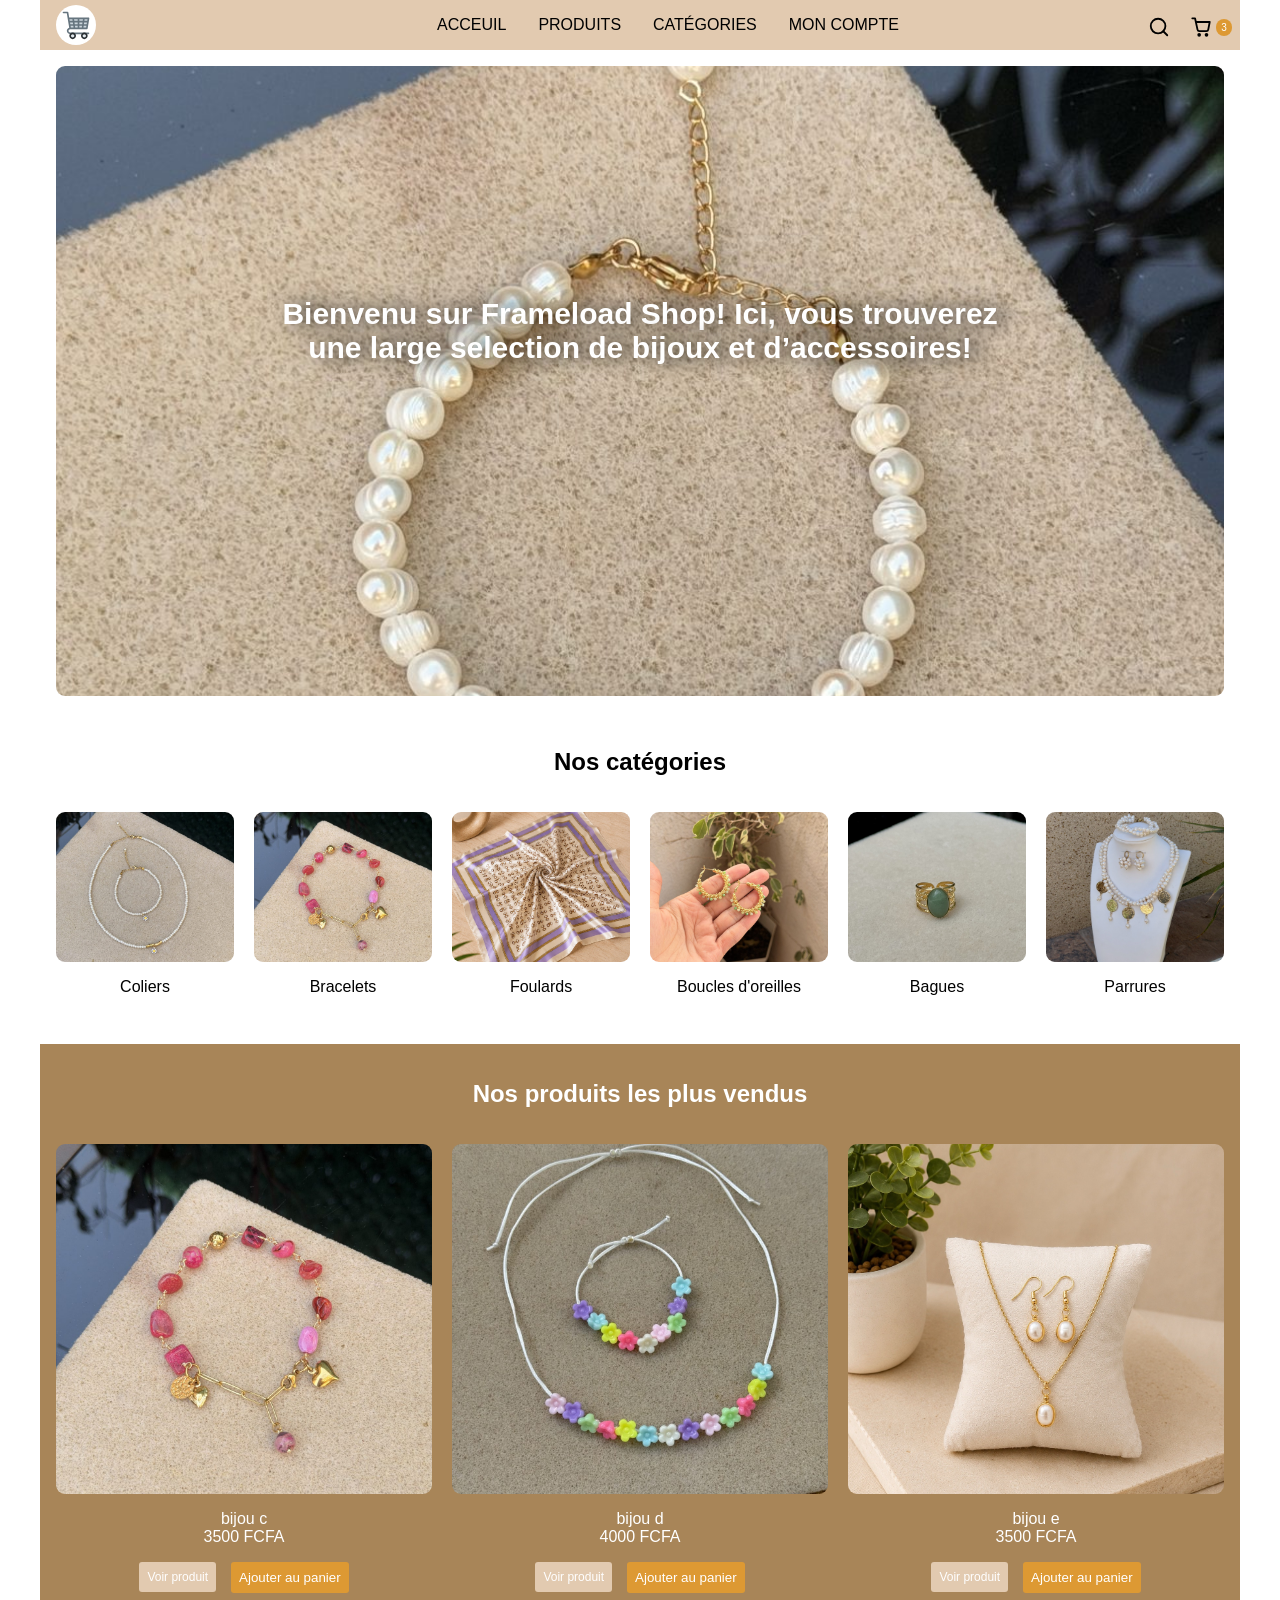
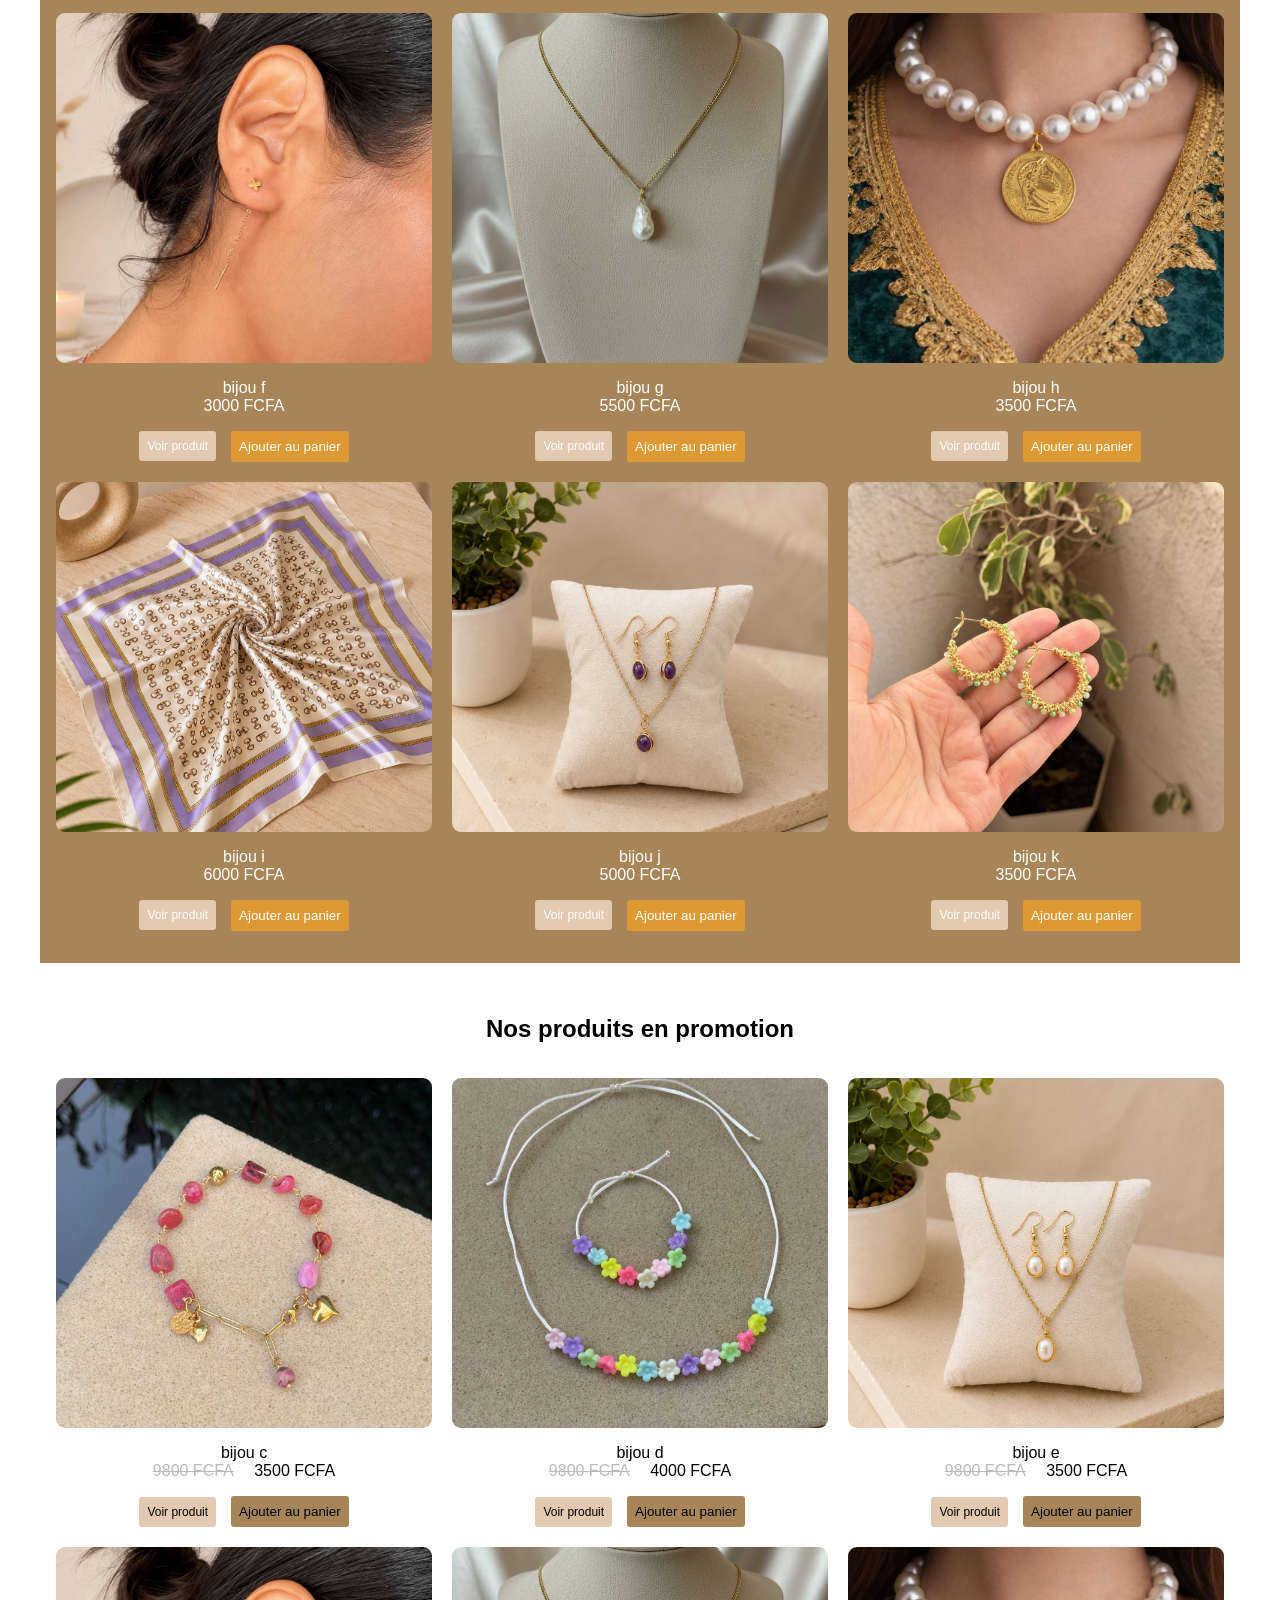
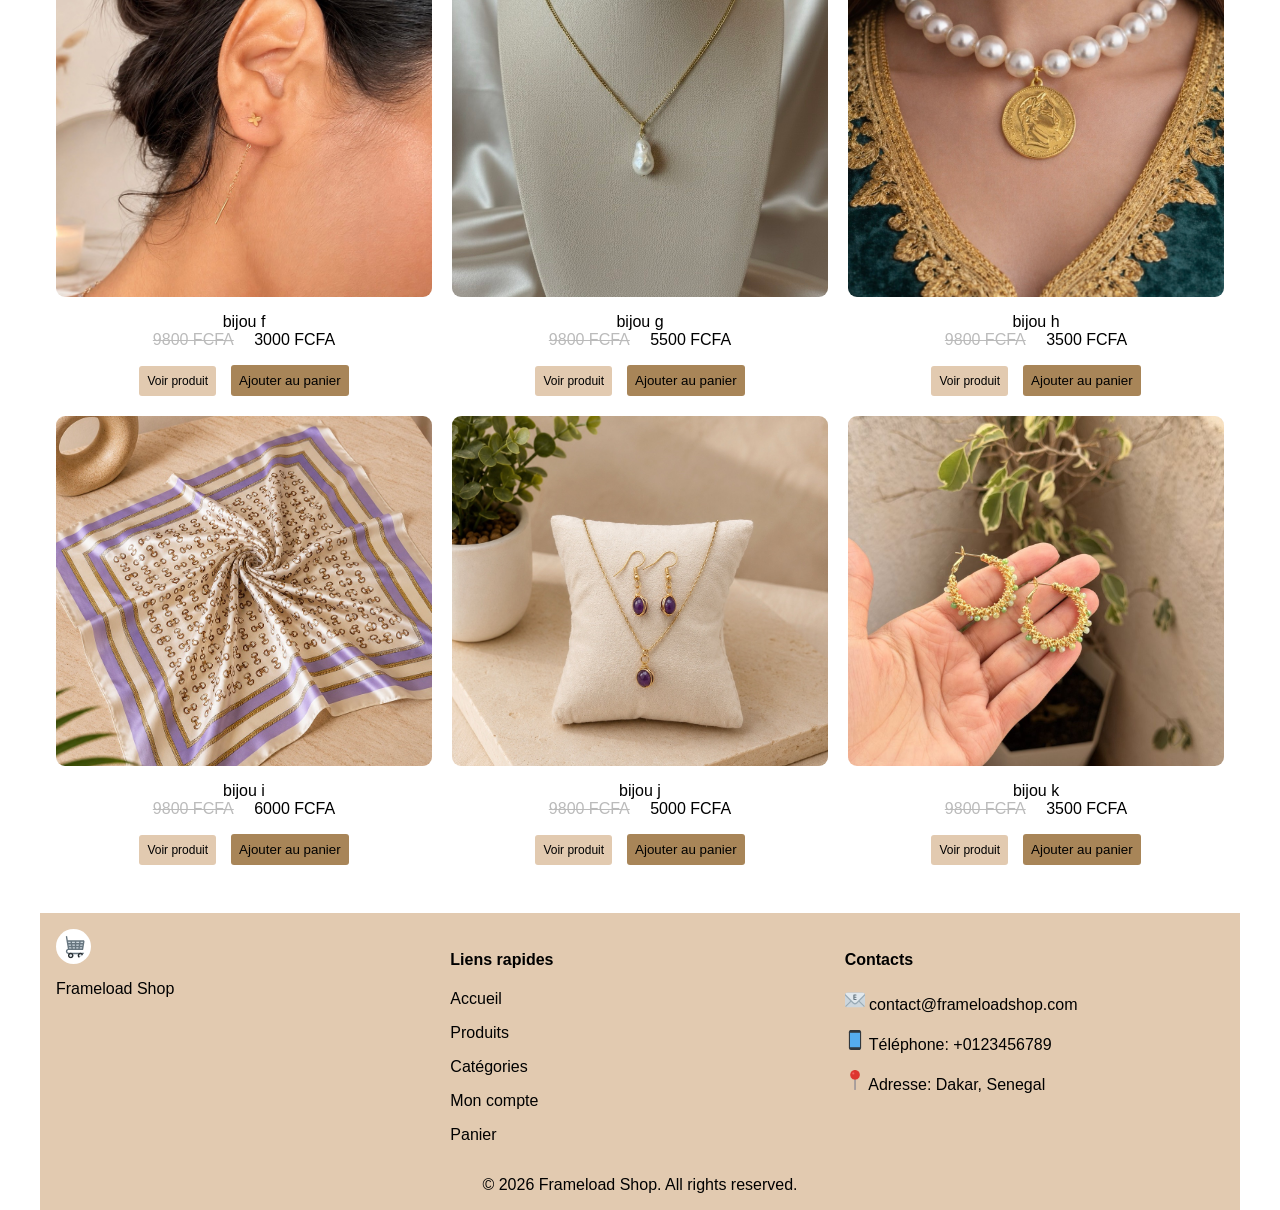
==== commit cfbc39f7: "fix: fixed some minor bugs in index.html" ====
--- a/index.html
+++ b/index.html
@@ -1,3 +1,4 @@
+<!DOCTYPE html>
 <!DOCTYPE html>
 <html lang="fr">
 
@@ -39,7 +40,7 @@
                 </span>
             </div>
             <!-- <div class=""> -->
-                <button onclick="viewCart('#nav-modal')" class="btn fmld-pdg-8 c-btn fmld-zoom-out fmld-hide-nomobile"
+                <button onclick="viewCart('#nav-modal')" class="btn fmld-pdg-8 transparent-btn fmld-zoom-out fmld-hide-nomobile" aria-label="button menu"
                     style="position: absolute; top: 8px; display: inline-block;">
                     <svg class="fmld-svg"
                         xmlns="http://www.w3.org/2000/svg" width="22" height="22" viewBox="0 0 24 24" fill="none"
@@ -60,7 +61,7 @@
                 <div class=""
                     style="position: absolute; right: 0px; top: 8px; display: inline-block; width: 100px;">
                     <button onclick="viewCart('#search-modal')"
-                        class="fmld-pdg-8 btn c-btn btn fmld-zoom-out">
+                        class="fmld-pdg-8 btn transparent-btn btn fmld-zoom-out" aria-label="button recherche">
                         <svg class="fmld-svg"
                             xmlns="http://www.w3.org/2000/svg" width="22" height="22" viewBox="0 0 24 24" fill="none"
                             stroke="currentColor" stroke-width="2" stroke-linecap="round" stroke-linejoin="round">
@@ -68,7 +69,7 @@
                             <line x1="21" y1="21" x2="16.65" y2="16.65"></line>
                         </svg>
                     </button>
-                    <button onclick="viewCart('#cart-modal')" class="fmld-pdg-8 btn c-btn fmld-zoom-out">
+                    <button onclick="viewCart('#cart-modal')" class="fmld-pdg-8 btn transparent-btn fmld-zoom-out" aria-label="button panier">
                         <svg class="fmld-svg"
                             xmlns="http://www.w3.org/2000/svg" width="22" height="22" viewBox="0 0 24 24" fill="none"
                             stroke="currentColor" stroke-width="2" stroke-linecap="round" stroke-linejoin="round">
@@ -103,7 +104,7 @@
             <!-- bannière principale -->
             <section id="home-banner" class="fmld-mrg-16">
                 <img src="images/products/img_0218-1152x1536.jpeg" alt="image produit">
-                <h1 class="fmld-pdg-left fmld-pdg-right flex fmld-center items-center justify-center fmld-pdg fmld-width-90-fmld-width-400-l">
+                <h1 class="fmld-pdg-left fmld-pdg-right flex fmld-center items-center justify-center fmld-pdg fmld-width-90-fmld-width-400-l" style="text-wrap:balance">
                     Bienvenu sur Frameload Shop! Ici, vous trouverez une large selection de bijoux et d’accessoires!</h1>
             </section>
 
@@ -315,46 +316,46 @@
                         <div class="fmld-pdg-8" style="overflow-y: scroll;">
                             <div id="item-1" class="flex items-center justify-between gap-1 border-top-light" style="height: 125px;">
                                 <a href="./pages/product-detail.html">
-                                    <img alt="image produit" src="./images/products/img_0218-1152x1536.jpeg" class="modal-cart-img">
+                                    <img alt="image produit" loading="lazy" src="./images/products/img_0218-1152x1536.jpeg" class="modal-cart-img">
                                 </a>
                                 <a class="fmld-mrg-tb fmld-medium" href="./pages/product-detail.html">bijou g</a>
         
                                 <span class="fmld-mrg-tb fmld-medium">5500 FCFA</span>
     
                                 <span >
-                                    <button type="button" onclick="hideElement('#item-1')" class="c-btn fmld-large">×</button>
+                                    <button type="button" onclick="hideElement('#item-1')" class="transparent-btn fmld-large">×</button>
                                 </span>
                             </div>
                             <div id="item-2" class="flex items-center justify-between gap-1 border-top-light" style="height: 125px;">
                                 <a href="./pages/product-detail.html">
-                                    <img alt="image produit" src="./images/products/img_0412-1152x1536.jpeg" class="modal-cart-img">
+                                    <img alt="image produit" loading="lazy" src="./images/products/img_0412-1152x1536.jpeg" class="modal-cart-img">
                                 </a>
                                 <a class="fmld-mrg-tb fmld-medium" href="./pages/product-detail.html">bijou g</a>
         
                                 <span class="fmld-mrg-tb fmld-medium">5500 FCFA</span>
                                 
                                 <span >
-                                    <button type="button" onclick="hideElement('#item-2')" class="c-btn fmld-large">×</button>
+                                    <button type="button" onclick="hideElement('#item-2')" class="transparent-btn fmld-large">×</button>
                                 </span>
                             </div>
                             <div id="item-3" class="flex items-center justify-between gap-1 border-top-light" style="height: 125px;">
                                 <a href="./pages/product-detail.html">
-                                    <img alt="image produit" src="./images/products/img_0360-1152x1536.jpeg" class="modal-cart-img">
+                                    <img alt="image produit" loading="lazy" src="./images/products/img_0360-1152x1536.jpeg" class="modal-cart-img">
                                 </a>
                                 <a class="fmld-mrg-tb fmld-medium" href="./pages/product-detail.html">bijou g</a>
         
                                 <span class="fmld-mrg-tb fmld-medium">5500 FCFA</span>
                                 
                                 <span >
-                                    <button type="button" onclick="hideElement('#item-3')" class="c-btn fmld-large">×</button>
+                                    <button type="button" onclick="hideElement('#item-3')" class="transparent-btn fmld-large">×</button>
                                 </span>
                             </div>
                         </div>
                         <div class="flex items-center justify-between gap-1 fmld-pdg-8">
-                            <a href="./cart.html">
+                            <a href="./pages/cart.html">
                                 <button class="btn fmld-pdg-16 fmld-zoom-out">Consulter mon panier</button>
                             </a>
-                            <a href="./checkout.html">
+                            <a href="./pages/checkout.html">
                                 <button class="btn fmld-pdg-16 fmld-zoom-out secondary">Acheter maintenant</button>
                             </a>
                         </div>
@@ -372,62 +373,62 @@
                         <div class="fmld-mrg-16">
                             <div id="item-1" class="flex items-center justify-between gap-1 border-top-light" style="height: 125px;">
                                 <a href="./pages/product-detail.html">
-                                    <img alt="image produit" src="./images/products/img_0218-1152x1536.jpeg" class="modal-cart-img">
+                                    <img alt="image produit" loading="lazy" src="./images/products/img_0218-1152x1536.jpeg" class="modal-cart-img">
                                 </a>
                                 <a class="item-name fmld-mrg-tb fmld-medium" href="./pages/product-detail.html">bracelet</a>
         
                                 <span class="fmld-mrg-tb fmld-medium">5500 FCFA</span>
     
                                 <span >
-                                    <button type="button" onclick="hideElement('#item-1')" class="c-btn fmld-large">×</button>
+                                    <button type="button" onclick="hideElement('#item-1')" class="transparent-btn fmld-large">×</button>
                                 </span>
                             </div>
                             <div id="item-2" class="flex items-center justify-between gap-1 border-top-light" style="height: 125px;">
                                 <a href="./pages/product-detail.html">
-                                    <img alt="image produit" src="./images/products/img_0412-1152x1536.jpeg" class="modal-cart-img">
+                                    <img alt="image produit" loading="lazy" src="./images/products/img_0412-1152x1536.jpeg" class="modal-cart-img">
                                 </a>
                                 <a class="item-name fmld-mrg-tb fmld-medium" href="./pages/product-detail.html">boucle d'oreilles</a>
         
                                 <span class="fmld-mrg-tb fmld-medium">5500 FCFA</span>
                                 
                                 <span >
-                                    <button type="button" onclick="hideElement('#item-2')" class="c-btn fmld-large">×</button>
+                                    <button type="button" onclick="hideElement('#item-2')" class="transparent-btn fmld-large">×</button>
                                 </span>
                             </div>
                             <div id="item-3" class="flex items-center justify-between gap-1 border-top-light" style="height: 125px;">
                                 <a href="./pages/product-detail.html">
-                                    <img alt="image produit" src="./images/products/img_0360-1152x1536.jpeg" class="modal-cart-img">
+                                    <img alt="image produit" loading="lazy" src="./images/products/img_0360-1152x1536.jpeg" class="modal-cart-img">
                                 </a>
                                 <a class="item-name fmld-mrg-tb fmld-medium" href="./pages/product-detail.html">galets</a>
         
                                 <span class="fmld-mrg-tb fmld-medium">5500 FCFA</span>
                                 
                                 <span >
-                                    <button type="button" onclick="hideElement('#item-3')" class="c-btn fmld-large">×</button>
+                                    <button type="button" onclick="hideElement('#item-3')" class="transparent-btn fmld-large">×</button>
                                 </span>
                             </div>
                             <div id="item-4" class="flex items-center justify-between gap-1 border-top-light" style="height: 125px;">
                                 <a href="./pages/product-detail.html">
-                                    <img alt="image produit" src="./images/products/img_0269-1152x1536.jpeg" class="modal-cart-img">
+                                    <img alt="image produit" loading="lazy" src="./images/products/img_0269-1152x1536.jpeg" class="modal-cart-img">
                                 </a>
                                 <a class="item-name fmld-mrg-tb fmld-medium" href="./pages/product-detail.html">boucle d'oreilles</a>
         
                                 <span class="fmld-mrg-tb fmld-medium">5500 FCFA</span>
                                 
                                 <span >
-                                    <button type="button" onclick="hideElement('#item-3')" class="c-btn fmld-large">×</button>
+                                    <button type="button" onclick="hideElement('#item-3')" class="transparent-btn fmld-large">×</button>
                                 </span>
                             </div>
                             <div id="item-5" class="flex items-center justify-between gap-1 border-top-light" style="height: 125px;">
                                 <a href="./pages/product-detail.html">
-                                    <img alt="image produit" src="./images/products/img_0561.jpeg" class="modal-cart-img">
+                                    <img alt="image produit" loading="lazy" src="./images/products/img_0561.jpeg" class="modal-cart-img">
                                 </a>
                                 <a class="item-name fmld-mrg-tb fmld-medium" href="./pages/product-detail.html">collier</a>
         
                                 <span class="fmld-mrg-tb fmld-medium">5500 FCFA</span>
                                 
                                 <span >
-                                    <button type="button" onclick="hideElement('#item-3')" class="c-btn fmld-large">×</button>
+                                    <button type="button" onclick="hideElement('#item-3')" class="transparent-btn fmld-large">×</button>
                                 </span>
                             </div>
                         </div>
--- a/css/style.css
+++ b/css/style.css
@@ -94,11 +94,11 @@
 }
 
 .border-primary {
-    border: 1px solid var(--primary);
+    border: 2px solid var(--primary);
 }
 
 .border-secondary {
-    border: 1px solid var(--secondary);
+    border: 2px solid var(--secondary);
 }
 
 .border-accent {
@@ -480,7 +480,7 @@
     color: var(--black) !important;
 }
 
-.c-btn {
+.transparent-btn {
     background: transparent;
     color: var(--black) !important;
 }
@@ -931,9 +931,6 @@
     margin: auto;
     /* padding: 24px; */
     width: 100%;
-}
-
-.container {
     max-width: 1200px !important;
 }
 
